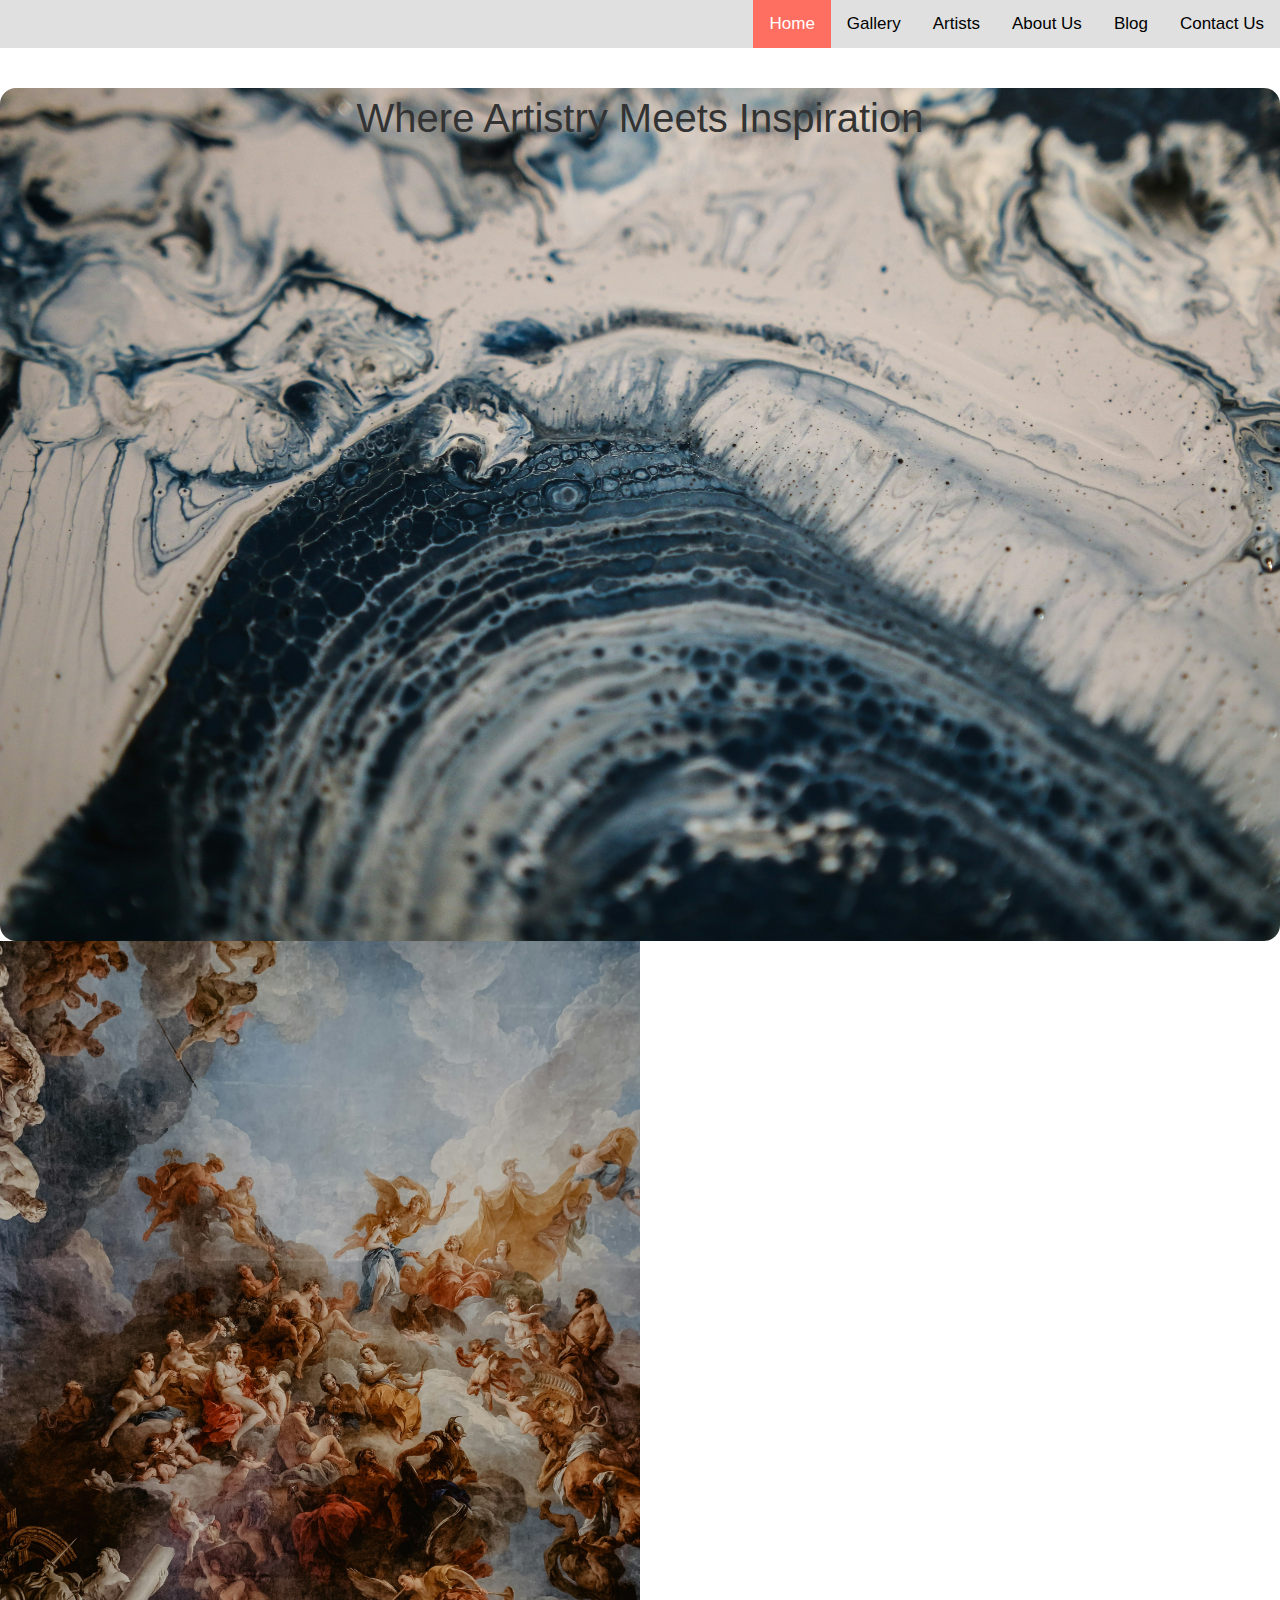
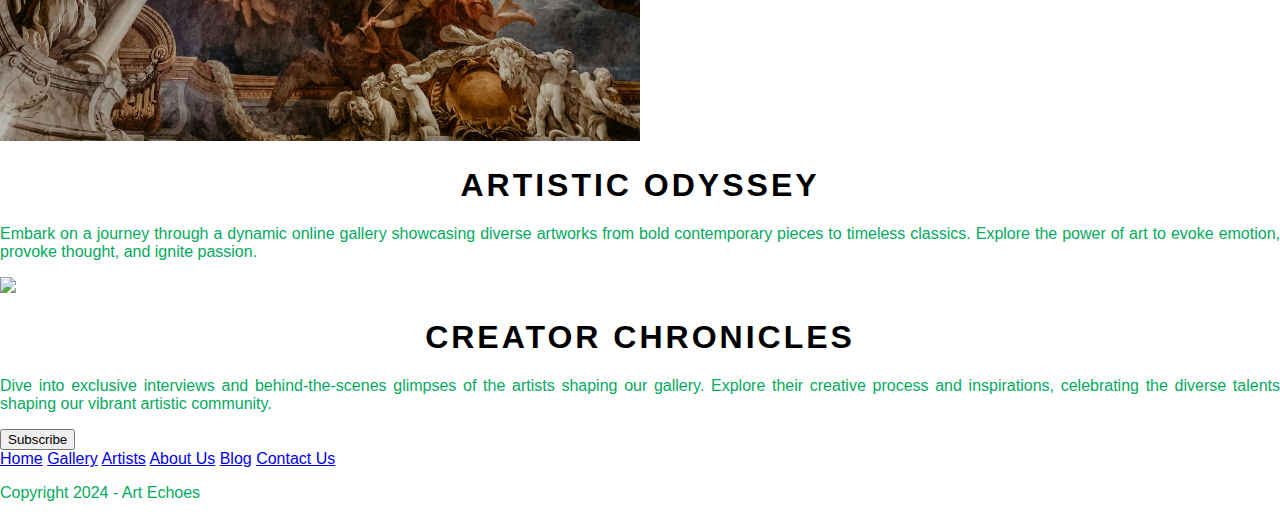
==== index.html @ 5c00e6f8 "Week 3 Homework Exercise 2" ====
<!DOCTYPE html><!--type of html-->
<html lang="en"><!--html starts here-->
<head><!--admin section-->

    <meta charset="UTF-8"><!--character set/ types of characters-->
    <meta http-equiv="X-UX_Compatible" content="IE-edge"> <!--types of browsers it is compatible with-->
    <meta name="viewport" content="width-device-width, initial-scale-1.0"> <!--website as wide as browser-->
    <meta name="keywords" content="Art, Artist, Gallery, Canvas, Exhibit"> <!--search words for users-->
    <meta name="author" content="Zané Olckers 231240">

    <title>Art Echoes</title>

    <!--link bootstrap-->
    <!--link java script-->
    <!--link Google font files-->
    <!--link CSS-->

    <link rel="stylesheet" href="css/main.css">

</head>
<body>
    <nav> <!--menu goes here-->
        <div class="topNav">

            <div class="topNavRight">
                <a class="active" href="index.html">Home</a>
                <a href="pages/gallery.html">Gallery</a>
                <a href="pages/artists.html">Artists</a>
                <a href="pages/about.html">About Us</a> 
                <a href="pages/blog.html">Blog</a> 
                <a href="pages/contact.html">Contact Us</a> 
            </div>
        </div>
    </nav>

    <header> <!--everything before the fold-->

       <div class="imgTextOverlay">
         <img src="assets/images/Header.jpg">
         <div class="topCenter">Where Artistry Meets Inspiration</div>
       </div>

    </header>

    <section> <!--will have multiple-->
        <div class="imageOneWithTextOnSide">
            <img src="assets/images/Art Piece.jpg" width="50%">
            <h1>Artistic Odyssey</h1>
            <p>Embark on a journey through a dynamic online gallery showcasing diverse 
                artworks from bold contemporary pieces to timeless classics. Explore the 
                power of art to evoke emotion, provoke thought, and ignite passion. </p>
        </div>
    </section>

    <section>
        <div class="imageTwoWithTextOnSide">
            <img src="assets/images/Artist.jpg" width="50%">
            <h1>Creator Chronicles</h1>
            <p>Dive into exclusive interviews and behind-the-scenes glimpses of the 
                artists shaping our gallery. Explore their creative process and inspirations, 
                celebrating the diverse talents shaping our vibrant artistic community.</p>
        </div>
    </section>
    <button type="button" class="block">Subscribe</button>

    <footer> <!---->
        <a class="active" href="index.html">Home</a>
        <a href="pages/gallery.html">Gallery</a>
        <a href="pages/artists.html">Artists</a>
        <a href="pages/about.html">About Us</a> 
        <a href="pages/blog.html">Blog</a> 
        <a href="pages/contact.html">Contact Us</a> 
        <p>Copyright 2024 - Art Echoes</p>
    </footer>
    
</body>
</html>
---- css/main.css ----
body{
    margin: 0;
    font-family: Arial, Helvetica, sans-serif;
}

.topNav{
    overflow: hidden;
    background-color: #E0E0E0;
}

.topNav a {
    float: left;
    color: black;
    text-align: center;
    padding: 14px 16px;
    text-decoration: none; 
    font-size: 17px;
}

.topNavRight {
    float: right;
}

.topNav a:hover {
    background-color: grey;
    color: black;
}

.topNav a.active {
    background-color: #FF6F61;
    color: white;
}

header img{
    width: 50%; 
    display: block;
    margin-left: auto;
    margin-right: auto;
    margin-top: 1em;
    opacity: 1;
    border-radius: 16px;
}

p {
    font-family: Verdana, Geneva, Tahoma, sans-serif;
    font-size: 16px;
    color: #04aa60;
    text-align: justify;
}

 h1 {
    text-align: center;
    text-transform: uppercase;
    letter-spacing: 3px;
 }

 .text{
    padding-left: 2em;
    padding-right: 2em;
 }

 .imgTextOverlay{
    position: relative;
    text-align: center;
    color: #333;
    font-size: 40px;
 }

 .imgTextOverlay img{
    width: 100%;
 }

 .topCenter{
    position: absolute;
    top: 8px;
    left: 25%;
    right: 25%;
 }

 #filters{
    filter: grayscale(100%); 
    /*filter: sepia(100%);*/
    /*filter: blur(2px);*/
 }

 #filters:hover{
    filter: none;
 }

 .container{
    position: relative;
    width: 50%;
 }

 .image{
    display: block;
    width: 100%;
    height: auto;
 }

 .overlay{
    position: absolute;
    top: 0;
    bottom: 0;
    left: 0;
    right: 0;
    height: 100%;
    width: 100%;
    opacity: 0;
    transition: 3.5s ease;
    background-color: #04aa60;
 }

 .container:hover .overlay{
    opacity: 1;
 }

 .overlayText{
    color: white;
    font-size: 20px;
    position: absolute;
    top: 50%;
    left: 50%;
    transform: translate(-50%, -50%);
    -ms-transform: translate(-50%, -50%);
 }
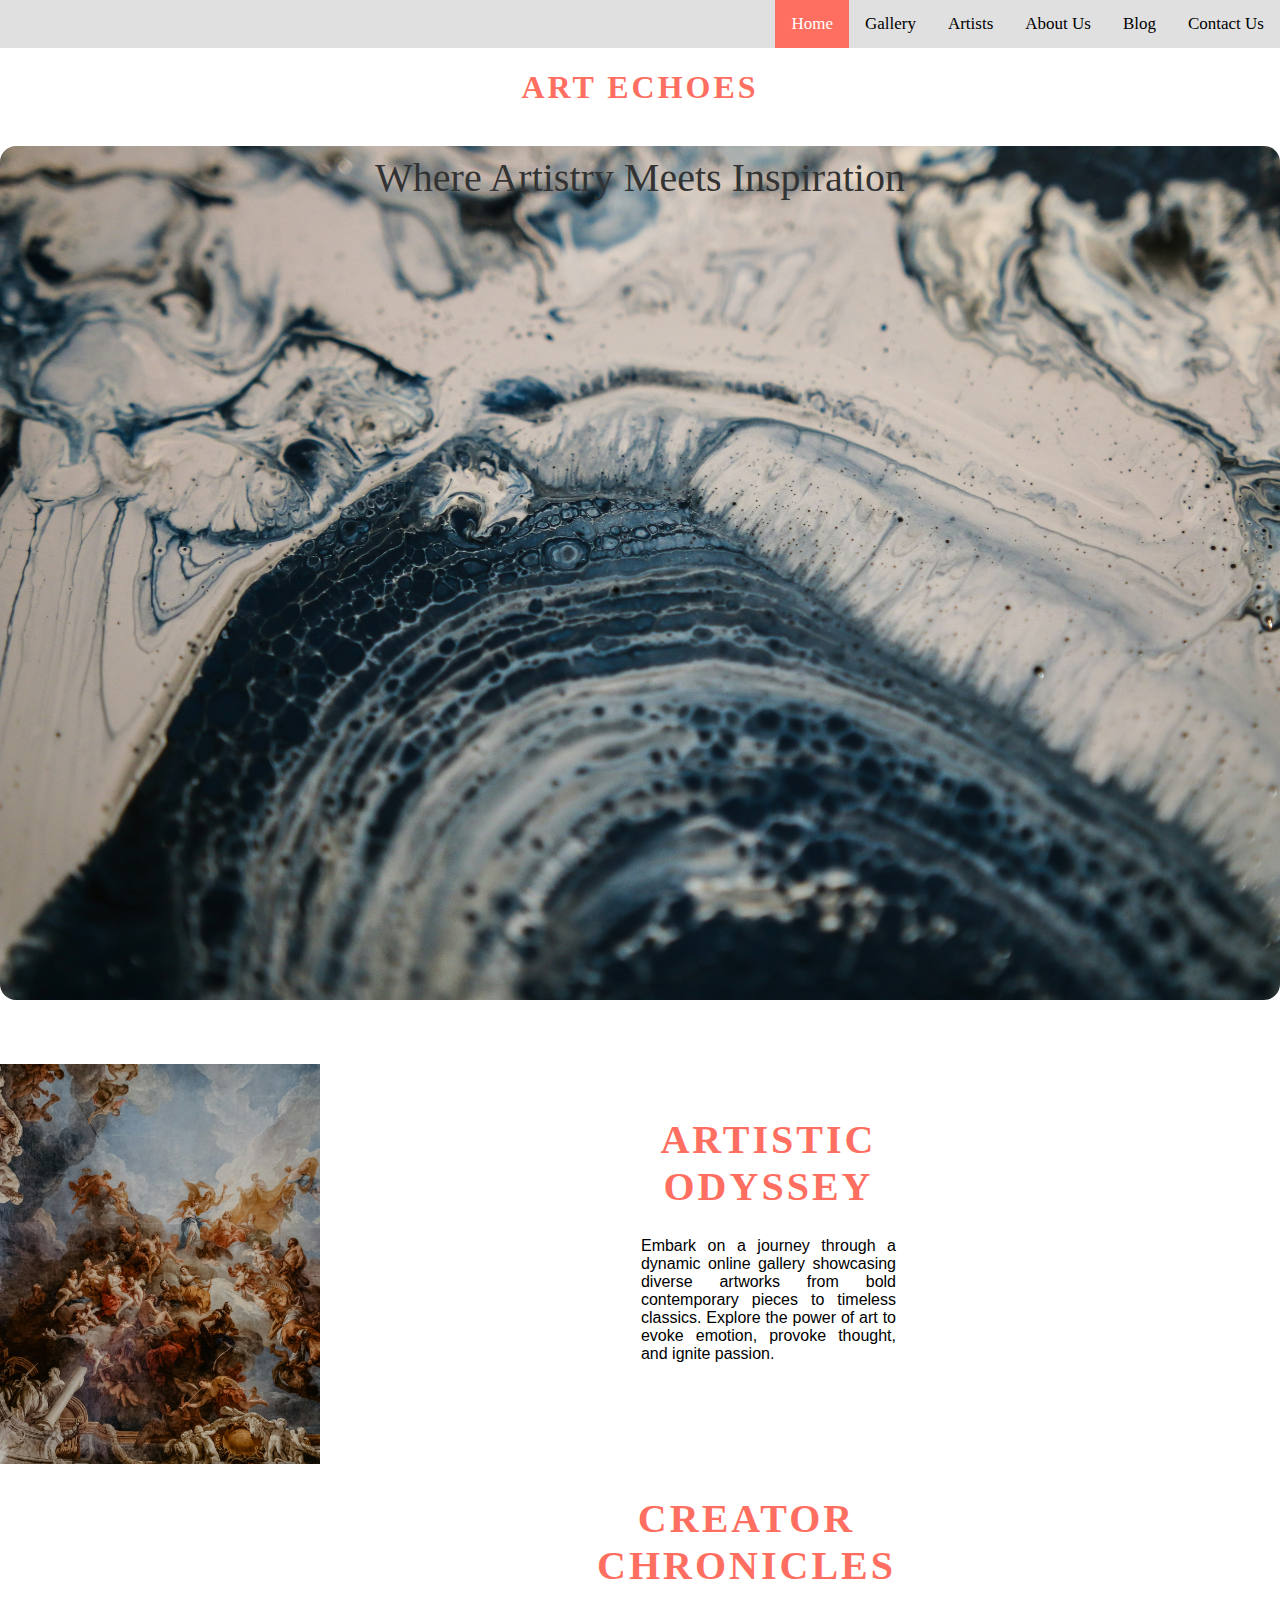
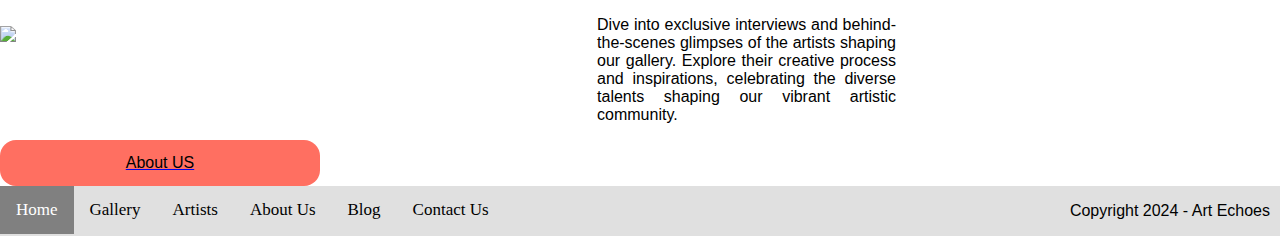
==== commit bd6c7f5b: "Week 3 Homework Exercise 2" ====
--- a/index.html
+++ b/index.html
@@ -34,7 +34,7 @@
     </nav>
 
     <header> <!--everything before the fold-->
-
+        <h1>Art Echoes</h1>
        <div class="imgTextOverlay">
          <img src="assets/images/Header.jpg">
          <div class="topCenter">Where Artistry Meets Inspiration</div>
@@ -44,33 +44,60 @@
 
     <section> <!--will have multiple-->
         <div class="imageOneWithTextOnSide">
-            <img src="assets/images/Art Piece.jpg" width="50%">
+
+            <div class="imageOne">
+                <img src="assets/images/Art Piece.jpg" width="50%">
+            </div>
+
+            <div class="textImageOne">
             <h1>Artistic Odyssey</h1>
             <p>Embark on a journey through a dynamic online gallery showcasing diverse 
                 artworks from bold contemporary pieces to timeless classics. Explore the 
                 power of art to evoke emotion, provoke thought, and ignite passion. </p>
+            </div>
+
         </div>
     </section>
 
     <section>
         <div class="imageTwoWithTextOnSide">
-            <img src="assets/images/Artist.jpg" width="50%">
-            <h1>Creator Chronicles</h1>
-            <p>Dive into exclusive interviews and behind-the-scenes glimpses of the 
+
+            <div class="imageTwo">
+                <img src="assets/images/Artist.jpg" width="50%">
+            </div>
+            
+            <div class="textImageTwo">
+                <h1>Creator Chronicles</h1>
+                <p>Dive into exclusive interviews and behind-the-scenes glimpses of the 
                 artists shaping our gallery. Explore their creative process and inspirations, 
                 celebrating the diverse talents shaping our vibrant artistic community.</p>
+            </div>
+
         </div>
     </section>
-    <button type="button" class="block">Subscribe</button>
+
+    <section>
+    <a href="pages/about.html">
+    <button type="button" class="block">About US</button> </a>
+    </section>
 
     <footer> <!---->
-        <a class="active" href="index.html">Home</a>
-        <a href="pages/gallery.html">Gallery</a>
-        <a href="pages/artists.html">Artists</a>
-        <a href="pages/about.html">About Us</a> 
-        <a href="pages/blog.html">Blog</a> 
-        <a href="pages/contact.html">Contact Us</a> 
-        <p>Copyright 2024 - Art Echoes</p>
+        <div class="footer"> 
+
+         <div class="footerLeft">
+             <a class="active" href="index.html">Home</a>
+             <a href="pages/gallery.html">Gallery</a>
+             <a href="pages/artists.html">Artists</a>
+             <a href="pages/about.html">About Us</a> 
+             <a href="pages/blog.html">Blog</a> 
+             <a href="pages/contact.html">Contact Us</a>
+         </div>
+
+         <div class="footerRight">
+             <p>Copyright 2024 - Art Echoes</p>
+         </div>
+         
+        </div>
     </footer>
     
 </body>
--- a/css/main.css
+++ b/css/main.css
@@ -1,6 +1,6 @@
 body{
     margin: 0;
-    font-family: Arial, Helvetica, sans-serif;
+    font-family: 'Times New Roman', Times, serif;
 }
 
 .topNav{
@@ -44,7 +44,7 @@
 p {
     font-family: Verdana, Geneva, Tahoma, sans-serif;
     font-size: 16px;
-    color: #04aa60;
+    color: black;
     text-align: justify;
 }
 
@@ -52,6 +52,7 @@
     text-align: center;
     text-transform: uppercase;
     letter-spacing: 3px;
+    color: #FF6F61;
  }
 
  .text{
@@ -77,50 +78,90 @@
     right: 25%;
  }
 
- #filters{
-    filter: grayscale(100%); 
-    /*filter: sepia(100%);*/
-    /*filter: blur(2px);*/
+ .imageOneWithTextOnSide{
+   display: flex;
+   align-items: center;
+   justify-content: center;
  }
 
- #filters:hover{
-    filter: none;
+ .imageOne{
+   display: block;
+    width: 300%;
+    float: left;
+    margin-top: 5%;
+    border-radius: 16px;  /*border radius not showing*/
  }
 
- .container{
-    position: relative;
-    width: 50%;
+ .textImageOne{
+    font-size: 20px;
+    margin-right: 30%;
+    padding-top: 0;
+    float: right;
  }
 
- .image{
-    display: block;
-    width: 100%;
-    height: auto;
+ .imageTwoWithTextOnSide{
+   display: flex;
+   align-items: center;
+   justify-content: center;
  }
 
- .overlay{
-    position: absolute;
-    top: 0;
-    bottom: 0;
-    left: 0;
-    right: 0;
-    height: 100%;
-    width: 100%;
-    opacity: 0;
-    transition: 3.5s ease;
-    background-color: #04aa60;
+ .imageTwo{
+   display: block;
+    width: 300%;
+    float: left;
+    margin-top: 5%;
+    border-radius: 16px;  /*border radius not showing*/
  }
 
- .container:hover .overlay{
-    opacity: 1;
+ .textImageTwo{
+   font-size: 20px;
+   margin-right: 30%;
+   padding-top: 0;
+   float: right;
+}
+
+ .block {
+   display: block;
+   width: 25%;
+   border: none;
+   background-color: #FF6F61;
+   padding: 14px 28px;
+   font-size: 16px;
+   cursor: pointer;
+   text-align: center;
+   border-radius: 16px;
+ }
+ 
+ .footer{   
+      overflow: hidden;
+      background-color: #E0E0E0;
  }
 
- .overlayText{
-    color: white;
-    font-size: 20px;
-    position: absolute;
-    top: 50%;
-    left: 50%;
-    transform: translate(-50%, -50%);
-    -ms-transform: translate(-50%, -50%);
- }+ .footer a {
+   float: left;
+   color: black;
+   text-align: center;
+   padding: 14px 16px;
+   text-decoration: none; 
+   font-size: 17px;
+}
+
+.footerLeft{
+   float: left;
+}
+
+.footerRight{
+   float: right;
+   padding-right: 10px;
+}
+
+.footerLeft a:hover {
+   background-color: grey;
+   color: black;
+}
+
+.footerLeft a.active {
+   background-color: grey;
+   color: white;
+}
+
